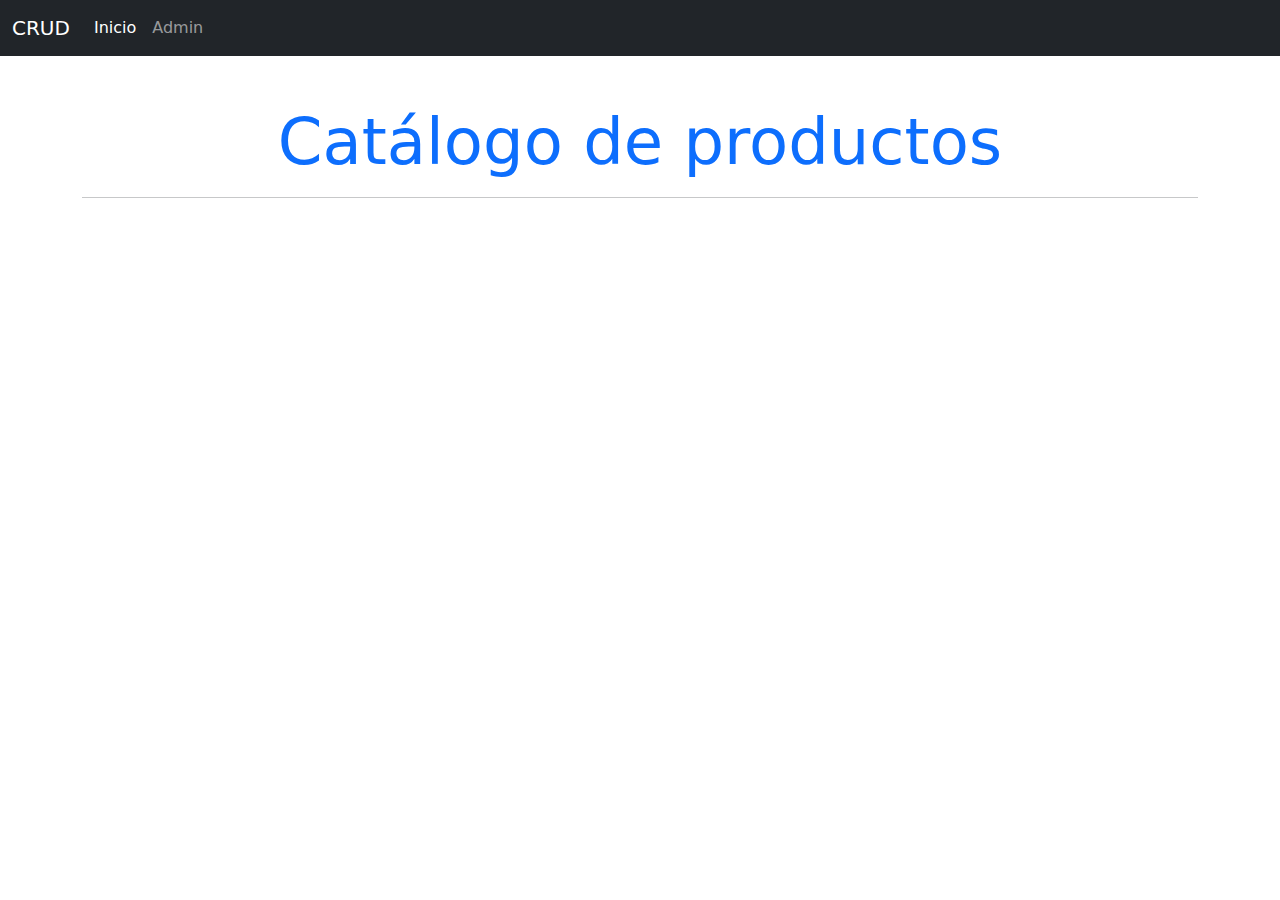
==== index.html @ 29cd1685 "creacion de repositorio en dev" ====
<!DOCTYPE html>
<html lang="es">
<head>
    <meta charset="UTF-8">
    <meta http-equiv="X-UA-Compatible" content="IE=edge">
    <meta name="viewport" content="width=device-width, initial-scale=1.0">
    <!-- Agregar etiquetas meta -->
    <link rel="stylesheet" href="/css/bootstrap.min.css">
    <title>Práctica CRUD</title>
</head>
<body>
    <header>
        <nav class="navbar navbar-expand-lg navbar-dark bg-dark">
            <div class="container-fluid">
              <a class="navbar-brand" href="#">CRUD</a>
              <button class="navbar-toggler" type="button" data-bs-toggle="collapse" data-bs-target="#navbarSupportedContent" aria-controls="navbarSupportedContent" aria-expanded="false" aria-label="Toggle navigation">
                <span class="navbar-toggler-icon"></span>
              </button>
              <div class="collapse navbar-collapse" id="navbarSupportedContent">
                <ul class="navbar-nav me-auto mb-2 mb-lg-0">
                  <li class="nav-item">
                    <a class="nav-link active"  aria-current="page" href="index.html">Inicio</a>
                  </li>
                  <li class="nav-item">
                    <a class="nav-link"href="admin.html">Admin</a>
                  </li>
                </ul>
              </div>
            </div>
          </nav>
    </header>
    <main class="container">
      <section class="my-5">
        <h1 class="display-3 text-center text-primary">
          Catálogo de productos
        </h1>
        <hr>
        <article class="row" id="grilla">
        </article>
      </section>
    </main>
    <footer></footer>
    <script src="/js/bootstrap.min.js"></script>
    <script src="/js/app.js"></script>
</body>
</html>
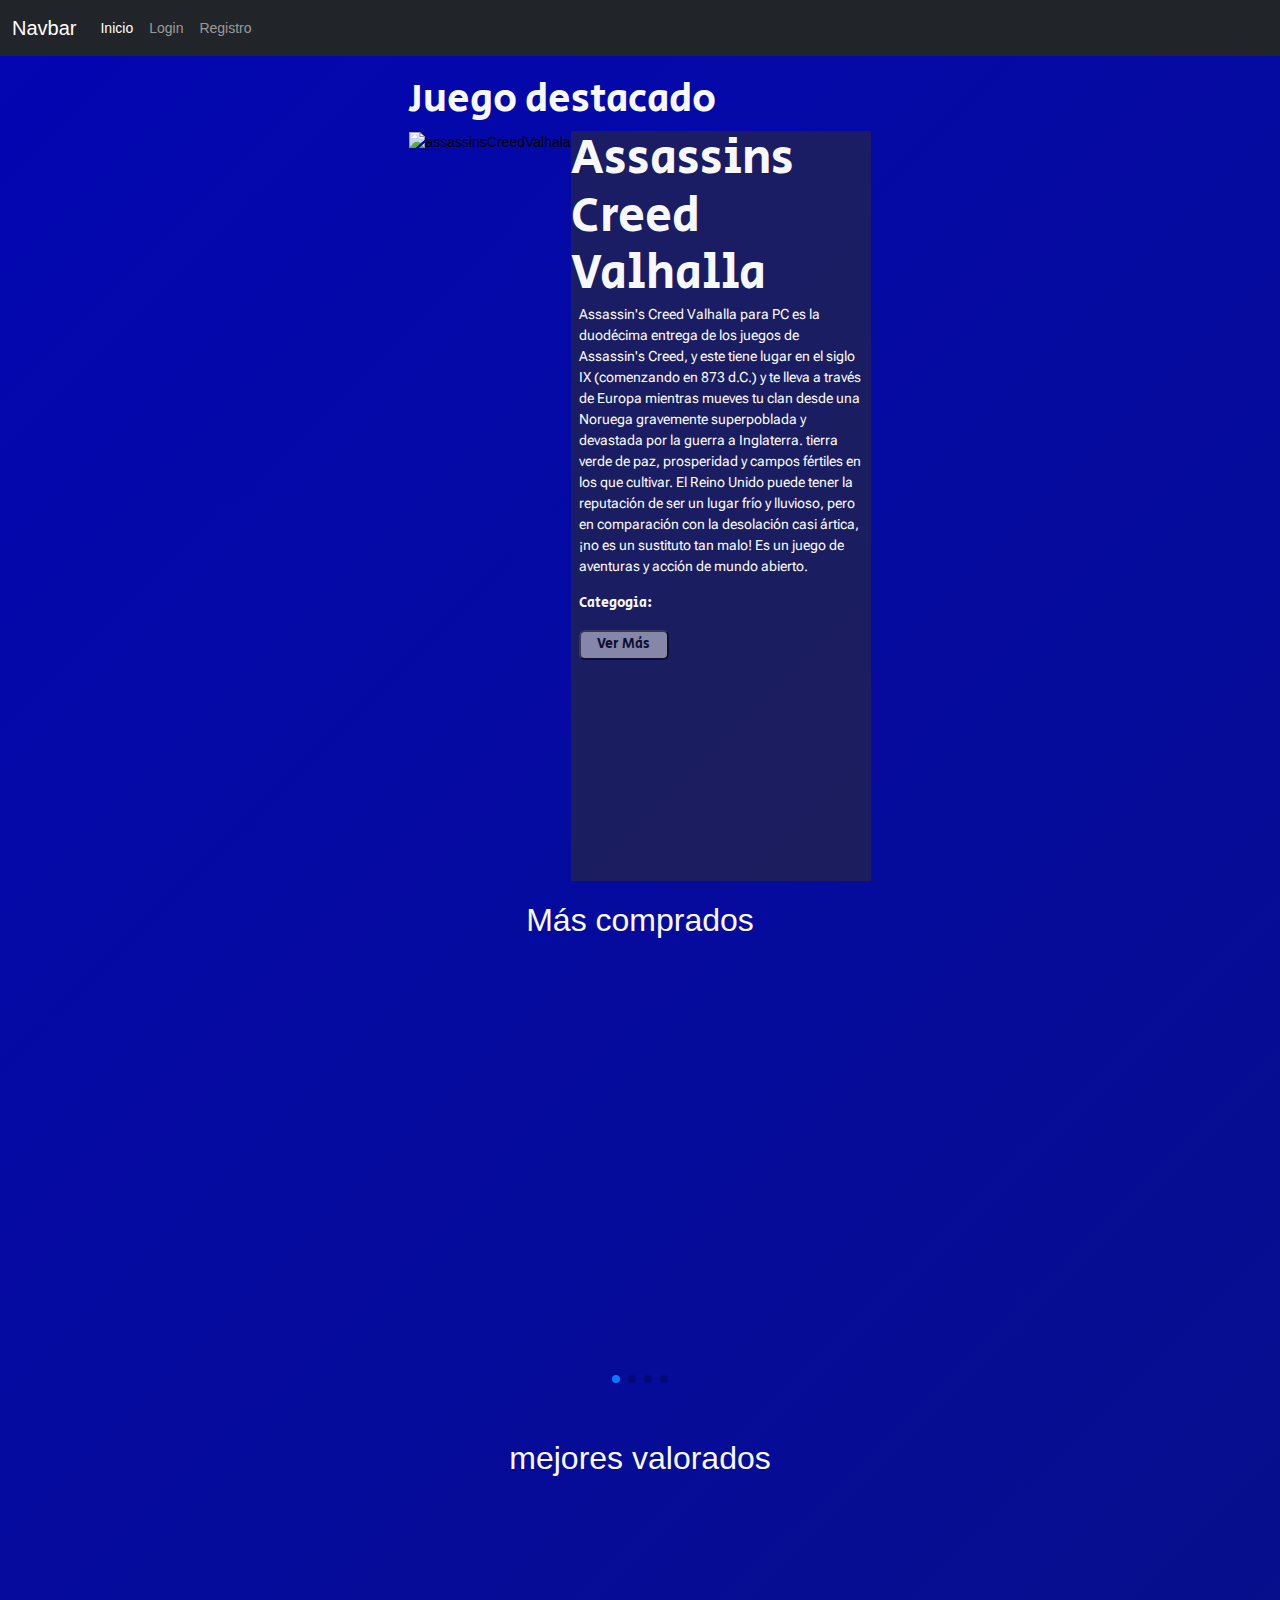
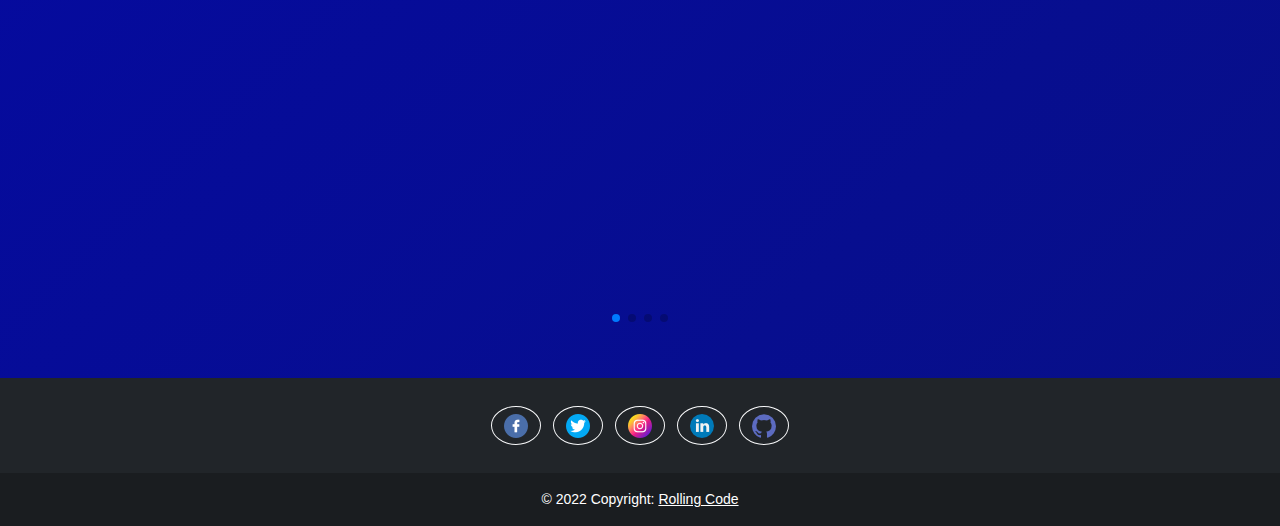
==== commit 1c837c9e: "pagina principal creada" ====
--- a/index.html
+++ b/index.html
@@ -1,46 +1,362 @@
 <!DOCTYPE html>
-<html lang="es">
-<head>
-    <meta charset="UTF-8">
-    <meta http-equiv="X-UA-Compatible" content="IE=edge">
-    <meta name="viewport" content="width=device-width, initial-scale=1.0">
-    <!-- Agregar etiquetas meta -->
-    <link rel="stylesheet" href="/css/bootstrap.min.css">
-    <title>Práctica CRUD</title>
-</head>
-<body>
+<html lang="en">
+  <head>
+    <meta charset="UTF-8" />
+    <meta http-equiv="X-UA-Compatible" content="IE=edge" />
+    <meta name="viewport" content="width=device-width, initial-scale=1.0" />
+    <meta name="description" content="página de venta de juegos" />
+    <meta name="keywords" content="css javaScript juegos html" />
+    <meta name="author" content="ezequiel sale" />
+    <link
+      rel="stylesheet"
+      href="https://cdn.jsdelivr.net/npm/swiper@8/swiper-bundle.min.css"
+    />
+    <link rel="preconnect" href="https://fonts.googleapis.com" />
+    <link rel="preconnect" href="https://fonts.gstatic.com" crossorigin />
+    <link
+      href="https://fonts.googleapis.com/css2?family=Secular+One&display=swap"
+      rel="stylesheet"
+    />
+    <link rel="preconnect" href="https://fonts.googleapis.com" />
+    <link rel="preconnect" href="https://fonts.gstatic.com" crossorigin />
+    <link
+      href="https://fonts.googleapis.com/css2?family=Roboto+Flex:opsz,wght@8..144,300&display=swap"
+      rel="stylesheet"
+    />
+    <link rel="stylesheet" href="/css/bootstrap.min.css" />
+    <link rel="stylesheet" href="/css/style.css" />
+    <link rel="stylesheet" href="/css/slider.css" />
+    <title>Proyecto 2</title>
+  </head>
+  <body class="bg">
     <header>
-        <nav class="navbar navbar-expand-lg navbar-dark bg-dark">
-            <div class="container-fluid">
-              <a class="navbar-brand" href="#">CRUD</a>
-              <button class="navbar-toggler" type="button" data-bs-toggle="collapse" data-bs-target="#navbarSupportedContent" aria-controls="navbarSupportedContent" aria-expanded="false" aria-label="Toggle navigation">
-                <span class="navbar-toggler-icon"></span>
-              </button>
-              <div class="collapse navbar-collapse" id="navbarSupportedContent">
-                <ul class="navbar-nav me-auto mb-2 mb-lg-0">
-                  <li class="nav-item">
-                    <a class="nav-link active"  aria-current="page" href="index.html">Inicio</a>
-                  </li>
-                  <li class="nav-item">
-                    <a class="nav-link"href="admin.html">Admin</a>
-                  </li>
-                </ul>
-              </div>
+      <nav class="navbar navbar-dark navbar-expand-lg bg-dark">
+        <div class="container-fluid">
+          <a class="navbar-brand" href="#">Navbar</a>
+          <button
+            class="navbar-toggler"
+            type="button"
+            data-bs-toggle="collapse"
+            data-bs-target="#navbarNavDropdown"
+            aria-controls="navbarNavDropdown"
+            aria-expanded="false"
+            aria-label="Toggle navigation"
+          >
+            <span class="navbar-toggler-icon"></span>
+          </button>
+          <div class="collapse navbar-collapse d-flex" id="navbarNavDropdown">
+            <ul class="navbar-nav">
+              <li class="nav-item">
+                <a class="nav-link active" aria-current="page" href="#"
+                  >Inicio</a
+                >
+              </li>
+              <li class="nav-item">
+                <a class="posi nav-link" href="#">Login</a>
+              </li>
+              <li class="nav-item">
+                <a class="posi nav-link" href="#">Registro</a>
+              </li>
+            </ul>
+          </div>
+        </div>
+      </nav>
+    </header>
+
+    <section class="juegoDestacado">
+      <main class="imagenDestacada">
+        <h1 class="tituloPrincipal text-light">Juego destacado</h1>
+        <div class="contenedor">
+          <figure>
+            <img
+              src="https://c.wallhere.com/photos/a3/54/Ubisoft_video_games_Assassin's_Creed_Assassin's_Creed_Valhalla-1972539.jpg!d"
+              alt="assassinsCreedValhala"
+            />
+            <div class="capa">
+              <span class="text-light display-5">Assassins Creed Valhalla</span>
+              <p class="text-light display-7 px-2 descripcion">
+                Assassin's Creed Valhalla para PC es la duodécima entrega de los
+                juegos de Assassin's Creed, y este tiene lugar en el siglo IX
+                (comenzando en 873 d.C.) y te lleva a través de Europa mientras
+                mueves tu clan desde una Noruega gravemente superpoblada y
+                devastada por la guerra a Inglaterra. tierra verde de paz,
+                prosperidad y campos fértiles en los que cultivar. El Reino
+                Unido puede tener la reputación de ser un lugar frío y lluvioso,
+                pero en comparación con la desolación casi ártica, ¡no es un
+                sustituto tan malo! Es un juego de aventuras y acción de mundo
+                abierto.
+              </p>
+              <p class="text-light mx-2">Categogia:</p>
+              <button class="verMas mx-2">Ver Más</button>
             </div>
-          </nav>
-    </header>
-    <main class="container">
-      <section class="my-5">
-        <h1 class="display-3 text-center text-primary">
-          Catálogo de productos
-        </h1>
-        <hr>
-        <article class="row" id="grilla">
-        </article>
-      </section>
-    </main>
-    <footer></footer>
+          </figure>
+        </div>
+      </main>
+    </section>
+    <h2 class="text-light text-center">Más comprados</h2>
+
+    <!-- <div class="swiper mySwiper">
+      <div class="swiper-wrapper">
+        <div class="swiper-slide">
+          <img
+            src="https://www.zonaleros.org/storage/games_tumbl/stray-cover-8ru.jpg"
+          />
+        </div>
+        <div class="swiper-slide">
+          <img
+            src="https://www.zonaleros.org/storage/games_tumbl/elden-ring-deluxe-edition-cover-vl4.jpg"
+          />
+        </div>
+        <div class="swiper-slide">
+          <img
+            src="https://www.zonaleros.org/storage/games_tumbl/evil-west-cover-rnm.jpg"
+          />
+        </div>
+        <div class="swiper-slide">
+          <img
+            src="https://www.zonaleros.org/storage/games_tumbl/marvels-spider-man-remastered-cover-rvy.jpg"
+          />
+        </div>
+        <div class="swiper-slide">
+          <img
+            src="https://www.zonaleros.org/storage/games_tumbl/uncharted-4-legacy-of-thieves-collection-cover-kby.jpg"
+          />
+        </div>
+        <div class="swiper-slide">
+          <img
+            src="https://www.zonaleros.org/storage/games_tumbl/a-plague-tale-requiem-cover-mpk.jpg"
+          />
+        </div>
+        <div class="swiper-slide">
+          <img
+            src="https://www.zonaleros.org/storage/games_tumbl/ghostwire-tokyo-deluxe-edition-cover-66j.jpg"
+          />
+        </div>
+      </div>
+      <div class="swiper-pagination"></div>
+    </div>
+    <h2 class="text-light text-center">mejores valorados</h2>
+    <div class="swiper mySwiper">
+      <div class="swiper-wrapper">
+        <div class="swiper-slide">
+          <img
+            src="https://www.zonaleros.org/storage/games_tumbl/gotham-knights-deluxe-edition-cover-qsp.jpg"
+          />
+        </div>
+        <div class="swiper-slide">
+          <img
+            src="https://www.zonaleros.org/storage/games_tumbl/god-of-war-cover-shn.jpg"
+          />
+        </div>
+        <div class="swiper-slide">
+          <img
+            src="https://www.zonaleros.org/storage/games_tumbl/sackboy-a-big-adventure-cover-kvi.jpg"
+          />
+        </div>
+        <div class="swiper-slide">
+          <img
+            src="https://www.zonaleros.org/storage/games_tumbl/the-medium-deluxe-edition-cover-agd.jpg"
+          />
+        </div>
+        <div class="swiper-slide">
+          <img
+            src="https://www.zonaleros.org/storage/games_tumbl/it-takes-two-cover-0tv.jpg"
+          />
+        </div>
+        <div class="swiper-slide">
+          <img
+            src="https://www.zonaleros.org/storage/games_tumbl/days-gone-cover-ir3.jpg"
+          />
+        </div>
+        <div class="swiper-slide">
+          <img
+            src="https://www.zonaleros.org/storage/games_tumbl/forza-horizon-5-premium-edition-cover-sgg.jpg"
+          />
+        </div>
+      </div>
+      <div class="swiper-pagination"></div>
+    </div> -->
+
+    <!-- Swiper -->
+    <div class="swiper mySwiper">
+      <div class="swiper-wrapper">
+        <div class="swiper-slide">
+          <img
+            src="https://www.zonaleros.org/storage/games_tumbl/stray-cover-8ru.jpg"
+            alt=""
+            srcset=""
+          />
+        </div>
+        <div class="swiper-slide">
+          <img
+            src="https://www.zonaleros.org/storage/games_tumbl/elden-ring-deluxe-edition-cover-vl4.jpg"
+            alt=""
+            srcset=""
+          />
+        </div>
+        <div class="swiper-slide">
+          <img
+            src="https://www.zonaleros.org/storage/games_tumbl/evil-west-cover-rnm.jpg"
+            alt=""
+            srcset=""
+          />
+        </div>
+        <div class="swiper-slide">
+          <img
+            src="https://www.zonaleros.org/storage/games_tumbl/marvels-spider-man-remastered-cover-rvy.jpg"
+            alt=""
+            srcset=""
+          />
+        </div>
+        <div class="swiper-slide">
+          <img
+            src="https://www.zonaleros.org/storage/games_tumbl/uncharted-4-legacy-of-thieves-collection-cover-kby.jpg"
+            alt=""
+            srcset=""
+          />
+        </div>
+        <div class="swiper-slide">
+          <img
+            src="https://www.zonaleros.org/storage/games_tumbl/a-plague-tale-requiem-cover-mpk.jpg"
+            alt=""
+            srcset=""
+          />
+        </div>
+        <div class="swiper-slide">
+          <img
+            src="https://www.zonaleros.org/storage/games_tumbl/ghostwire-tokyo-deluxe-edition-cover-66j.jpg"
+            alt=""
+            srcset=""
+          />
+        </div>
+      </div>
+      <div class="swiper-pagination"></div>
+    </div>
+    <h2 class="text-light text-center">mejores valorados</h2>
+    <div class="swiper mySwiper">
+      <div class="swiper-wrapper">
+        <div class="swiper-slide">
+          <img
+            src="https://www.zonaleros.org/storage/games_tumbl/gotham-knights-deluxe-edition-cover-qsp.jpg"
+            alt=""
+            srcset=""
+          />
+        </div>
+        <div class="swiper-slide">
+          <img
+            src="https://www.zonaleros.org/storage/games_tumbl/god-of-war-cover-shn.jpg"
+            alt=""
+            srcset=""
+          />
+        </div>
+        <div class="swiper-slide">
+          <img
+            src="https://www.zonaleros.org/storage/games_tumbl/sackboy-a-big-adventure-cover-kvi.jpg"
+            alt=""
+            srcset=""
+          />
+        </div>
+        <div class="swiper-slide">
+          <img
+            src="https://www.zonaleros.org/storage/games_tumbl/the-medium-deluxe-edition-cover-agd.jpg"
+            alt=""
+            srcset=""
+          />
+        </div>
+        <div class="swiper-slide">
+          <img
+            src="https://www.zonaleros.org/storage/games_tumbl/it-takes-two-cover-0tv.jpg"
+            alt=""
+            srcset=""
+          />
+        </div>
+        <div class="swiper-slide">
+          <img
+            src="https://www.zonaleros.org/storage/games_tumbl/days-gone-cover-ir3.jpg"
+            alt=""
+            srcset=""
+          />
+        </div>
+        <div class="swiper-slide">
+          <img
+            src="https://www.zonaleros.org/storage/games_tumbl/forza-horizon-5-premium-edition-cover-sgg.jpg"
+            alt=""
+            srcset=""
+          />
+        </div>
+      </div>
+      <div class="swiper-pagination"></div>
+    </div>
+
+    <div class="">
+      <footer class="bg-dark text-center text-white">
+        <!-- Grid container -->
+        <div class="container p-4 pb-0">
+          <!-- Section: Social media -->
+          <section class="mb-4">
+            <!-- Facebook -->
+            <a
+              class="btn btn-outline-light btn-floating m-1"
+              href="#!"
+              role="button"
+              ><i class="fab fa-facebook-f"
+                ><img src="/img/facebook.png" alt="FacebookIcon" /></i
+            ></a>
+
+            <!-- Twitter -->
+            <a
+              class="btn btn-outline-light btn-floating m-1"
+              href="#!"
+              role="button"
+              ><i class="fab fa-twitter"
+                ><img src="/img/gorjeo.png" alt="TwitterIcon" /></i
+            ></a>
+
+            <!-- Instagram -->
+            <a
+              class="btn btn-outline-light btn-floating m-1"
+              href="#!"
+              role="button"
+              ><i class="fab fa-instagram"
+                ><img src="/img/instagram.png" alt="InstagramIcon" /></i
+            ></a>
+
+            <!-- Linkedin -->
+            <a
+              class="btn btn-outline-light btn-floating m-1"
+              href="#!"
+              role="button"
+              ><i class="fab fa-linkedin-in"
+                ><img src="/img/linkedin.png" alt="LinkedinIcon" /></i
+            ></a>
+
+            <!-- Github -->
+            <a
+              class="btn btn-outline-light btn-floating m-1"
+              href="#!"
+              role="button"
+              ><i class="fab fa-github"
+                ><img src="/img/github(1).png" alt="GithubIcon" /></i
+            ></a>
+          </section>
+          <!-- Section: Social media -->
+        </div>
+        <!-- Grid container -->
+
+        <!-- Copyright -->
+        <div
+          class="text-center p-3"
+          style="background-color: rgba(0, 0, 0, 0.2)"
+        >
+          © 2022 Copyright:
+          <a class="text-white" href="https://mdbootstrap.com/">Rolling Code</a>
+        </div>
+        <!-- Copyright -->
+      </footer>
+    </div>
+
+    <script src="https://cdn.jsdelivr.net/npm/swiper@8/swiper-bundle.min.js"></script>
     <script src="/js/bootstrap.min.js"></script>
     <script src="/js/app.js"></script>
-</body>
-</html>+  </body>
+</html>
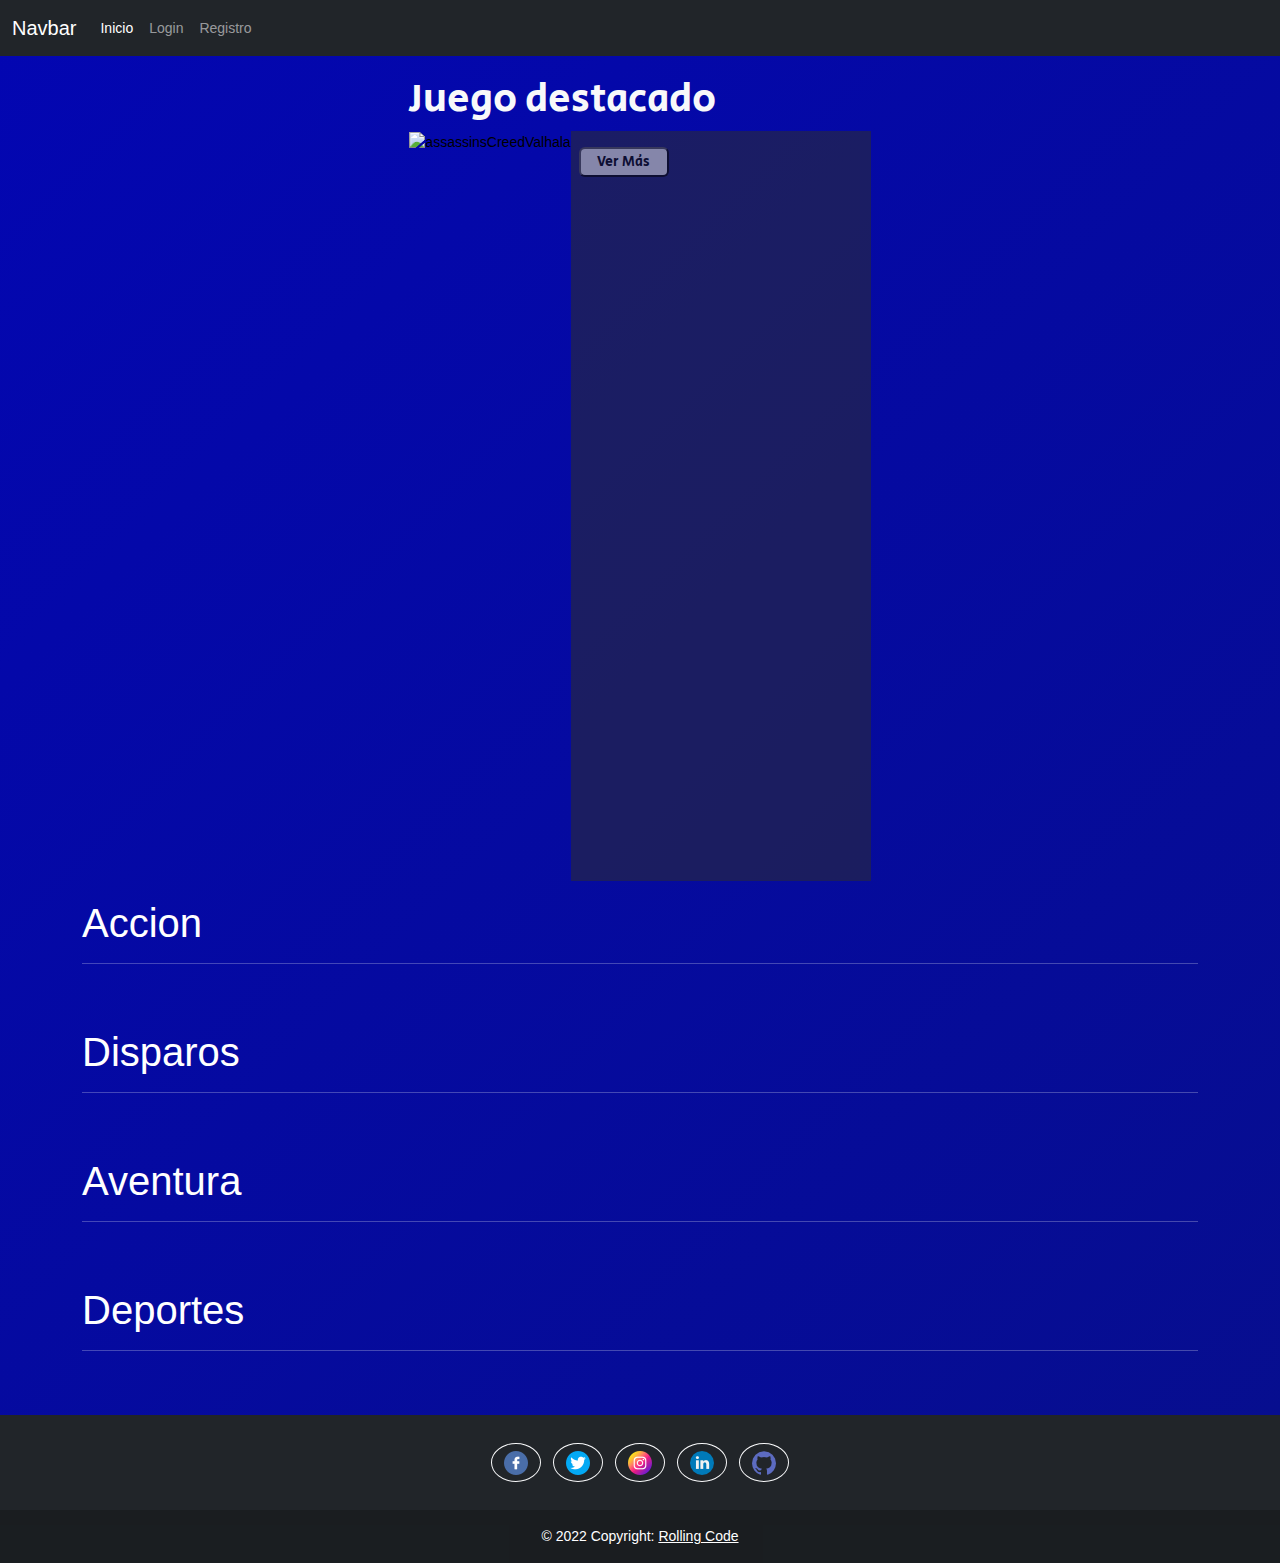
==== commit 8418af77: "vinculacion entre pagina de admin y pagina principal" ====
--- a/index.html
+++ b/index.html
@@ -68,225 +68,66 @@
         <h1 class="tituloPrincipal text-light">Juego destacado</h1>
         <div class="contenedor">
           <figure>
-            <img
-              src="https://c.wallhere.com/photos/a3/54/Ubisoft_video_games_Assassin's_Creed_Assassin's_Creed_Valhalla-1972539.jpg!d"
+            <img id="imagenDestacado"
+        
               alt="assassinsCreedValhala"
             />
             <div class="capa">
-              <span class="text-light display-5">Assassins Creed Valhalla</span>
-              <p class="text-light display-7 px-2 descripcion">
-                Assassin's Creed Valhalla para PC es la duodécima entrega de los
-                juegos de Assassin's Creed, y este tiene lugar en el siglo IX
-                (comenzando en 873 d.C.) y te lleva a través de Europa mientras
-                mueves tu clan desde una Noruega gravemente superpoblada y
-                devastada por la guerra a Inglaterra. tierra verde de paz,
-                prosperidad y campos fértiles en los que cultivar. El Reino
-                Unido puede tener la reputación de ser un lugar frío y lluvioso,
-                pero en comparación con la desolación casi ártica, ¡no es un
-                sustituto tan malo! Es un juego de aventuras y acción de mundo
-                abierto.
+              <span class="text-light display-5" id="nombreJuego"></span>
+              <p class="text-light display-7 px-2 descripcion" id="descDestacado">
+                
               </p>
-              <p class="text-light mx-2">Categogia:</p>
+              <p class="text-light mx-2" id="catDestacado"></p>
               <button class="verMas mx-2">Ver Más</button>
             </div>
           </figure>
         </div>
       </main>
     </section>
-    <h2 class="text-light text-center">Más comprados</h2>
-
-    <!-- <div class="swiper mySwiper">
-      <div class="swiper-wrapper">
-        <div class="swiper-slide">
-          <img
-            src="https://www.zonaleros.org/storage/games_tumbl/stray-cover-8ru.jpg"
-          />
-        </div>
-        <div class="swiper-slide">
-          <img
-            src="https://www.zonaleros.org/storage/games_tumbl/elden-ring-deluxe-edition-cover-vl4.jpg"
-          />
-        </div>
-        <div class="swiper-slide">
-          <img
-            src="https://www.zonaleros.org/storage/games_tumbl/evil-west-cover-rnm.jpg"
-          />
-        </div>
-        <div class="swiper-slide">
-          <img
-            src="https://www.zonaleros.org/storage/games_tumbl/marvels-spider-man-remastered-cover-rvy.jpg"
-          />
-        </div>
-        <div class="swiper-slide">
-          <img
-            src="https://www.zonaleros.org/storage/games_tumbl/uncharted-4-legacy-of-thieves-collection-cover-kby.jpg"
-          />
-        </div>
-        <div class="swiper-slide">
-          <img
-            src="https://www.zonaleros.org/storage/games_tumbl/a-plague-tale-requiem-cover-mpk.jpg"
-          />
-        </div>
-        <div class="swiper-slide">
-          <img
-            src="https://www.zonaleros.org/storage/games_tumbl/ghostwire-tokyo-deluxe-edition-cover-66j.jpg"
-          />
-        </div>
-      </div>
-      <div class="swiper-pagination"></div>
-    </div>
-    <h2 class="text-light text-center">mejores valorados</h2>
-    <div class="swiper mySwiper">
-      <div class="swiper-wrapper">
-        <div class="swiper-slide">
-          <img
-            src="https://www.zonaleros.org/storage/games_tumbl/gotham-knights-deluxe-edition-cover-qsp.jpg"
-          />
-        </div>
-        <div class="swiper-slide">
-          <img
-            src="https://www.zonaleros.org/storage/games_tumbl/god-of-war-cover-shn.jpg"
-          />
-        </div>
-        <div class="swiper-slide">
-          <img
-            src="https://www.zonaleros.org/storage/games_tumbl/sackboy-a-big-adventure-cover-kvi.jpg"
-          />
-        </div>
-        <div class="swiper-slide">
-          <img
-            src="https://www.zonaleros.org/storage/games_tumbl/the-medium-deluxe-edition-cover-agd.jpg"
-          />
-        </div>
-        <div class="swiper-slide">
-          <img
-            src="https://www.zonaleros.org/storage/games_tumbl/it-takes-two-cover-0tv.jpg"
-          />
-        </div>
-        <div class="swiper-slide">
-          <img
-            src="https://www.zonaleros.org/storage/games_tumbl/days-gone-cover-ir3.jpg"
-          />
-        </div>
-        <div class="swiper-slide">
-          <img
-            src="https://www.zonaleros.org/storage/games_tumbl/forza-horizon-5-premium-edition-cover-sgg.jpg"
-          />
-        </div>
-      </div>
-      <div class="swiper-pagination"></div>
-    </div> -->
-
-    <!-- Swiper -->
-    <div class="swiper mySwiper">
-      <div class="swiper-wrapper">
-        <div class="swiper-slide">
-          <img
-            src="https://www.zonaleros.org/storage/games_tumbl/stray-cover-8ru.jpg"
-            alt=""
-            srcset=""
-          />
-        </div>
-        <div class="swiper-slide">
-          <img
-            src="https://www.zonaleros.org/storage/games_tumbl/elden-ring-deluxe-edition-cover-vl4.jpg"
-            alt=""
-            srcset=""
-          />
-        </div>
-        <div class="swiper-slide">
-          <img
-            src="https://www.zonaleros.org/storage/games_tumbl/evil-west-cover-rnm.jpg"
-            alt=""
-            srcset=""
-          />
-        </div>
-        <div class="swiper-slide">
-          <img
-            src="https://www.zonaleros.org/storage/games_tumbl/marvels-spider-man-remastered-cover-rvy.jpg"
-            alt=""
-            srcset=""
-          />
-        </div>
-        <div class="swiper-slide">
-          <img
-            src="https://www.zonaleros.org/storage/games_tumbl/uncharted-4-legacy-of-thieves-collection-cover-kby.jpg"
-            alt=""
-            srcset=""
-          />
-        </div>
-        <div class="swiper-slide">
-          <img
-            src="https://www.zonaleros.org/storage/games_tumbl/a-plague-tale-requiem-cover-mpk.jpg"
-            alt=""
-            srcset=""
-          />
-        </div>
-        <div class="swiper-slide">
-          <img
-            src="https://www.zonaleros.org/storage/games_tumbl/ghostwire-tokyo-deluxe-edition-cover-66j.jpg"
-            alt=""
-            srcset=""
-          />
-        </div>
-      </div>
-      <div class="swiper-pagination"></div>
-    </div>
-    <h2 class="text-light text-center">mejores valorados</h2>
-    <div class="swiper mySwiper">
-      <div class="swiper-wrapper">
-        <div class="swiper-slide">
-          <img
-            src="https://www.zonaleros.org/storage/games_tumbl/gotham-knights-deluxe-edition-cover-qsp.jpg"
-            alt=""
-            srcset=""
-          />
-        </div>
-        <div class="swiper-slide">
-          <img
-            src="https://www.zonaleros.org/storage/games_tumbl/god-of-war-cover-shn.jpg"
-            alt=""
-            srcset=""
-          />
-        </div>
-        <div class="swiper-slide">
-          <img
-            src="https://www.zonaleros.org/storage/games_tumbl/sackboy-a-big-adventure-cover-kvi.jpg"
-            alt=""
-            srcset=""
-          />
-        </div>
-        <div class="swiper-slide">
-          <img
-            src="https://www.zonaleros.org/storage/games_tumbl/the-medium-deluxe-edition-cover-agd.jpg"
-            alt=""
-            srcset=""
-          />
-        </div>
-        <div class="swiper-slide">
-          <img
-            src="https://www.zonaleros.org/storage/games_tumbl/it-takes-two-cover-0tv.jpg"
-            alt=""
-            srcset=""
-          />
-        </div>
-        <div class="swiper-slide">
-          <img
-            src="https://www.zonaleros.org/storage/games_tumbl/days-gone-cover-ir3.jpg"
-            alt=""
-            srcset=""
-          />
-        </div>
-        <div class="swiper-slide">
-          <img
-            src="https://www.zonaleros.org/storage/games_tumbl/forza-horizon-5-premium-edition-cover-sgg.jpg"
-            alt=""
-            srcset=""
-          />
-        </div>
-      </div>
-      <div class="swiper-pagination"></div>
-    </div>
+    
+    <main class="container">
+      <section class="my-5">
+        <h6 class="display-6 text-white">
+         Accion
+        </h6>
+        <hr style="color: white;">
+        <article class="row" id="grilla">
+        </article>
+      </section>
+    </main>
+
+    <main class="container">
+      <section class="my-5">
+        <h6 class="display-6 text-white">
+         Disparos
+        </h6>
+        <hr style="color: white;">
+        <article class="row" id="grilla2">
+        </article>
+      </section>
+    </main>
+
+    <main class="container">
+      <section class="my-5">
+        <h6 class="display-6 text-white">
+         Aventura
+        </h6>
+        <hr style="color: white;">
+        <article class="row" id="grilla3">
+        </article>
+      </section>
+    </main>
+
+    <main class="container">
+      <section class="my-5">
+        <h6 class="display-6 text-white">
+         Deportes
+        </h6>
+        <hr style="color: white;">
+        <article class="row" id="grilla4">
+        </article>
+      </section>
+    </main>
 
     <div class="">
       <footer class="bg-dark text-center text-white">
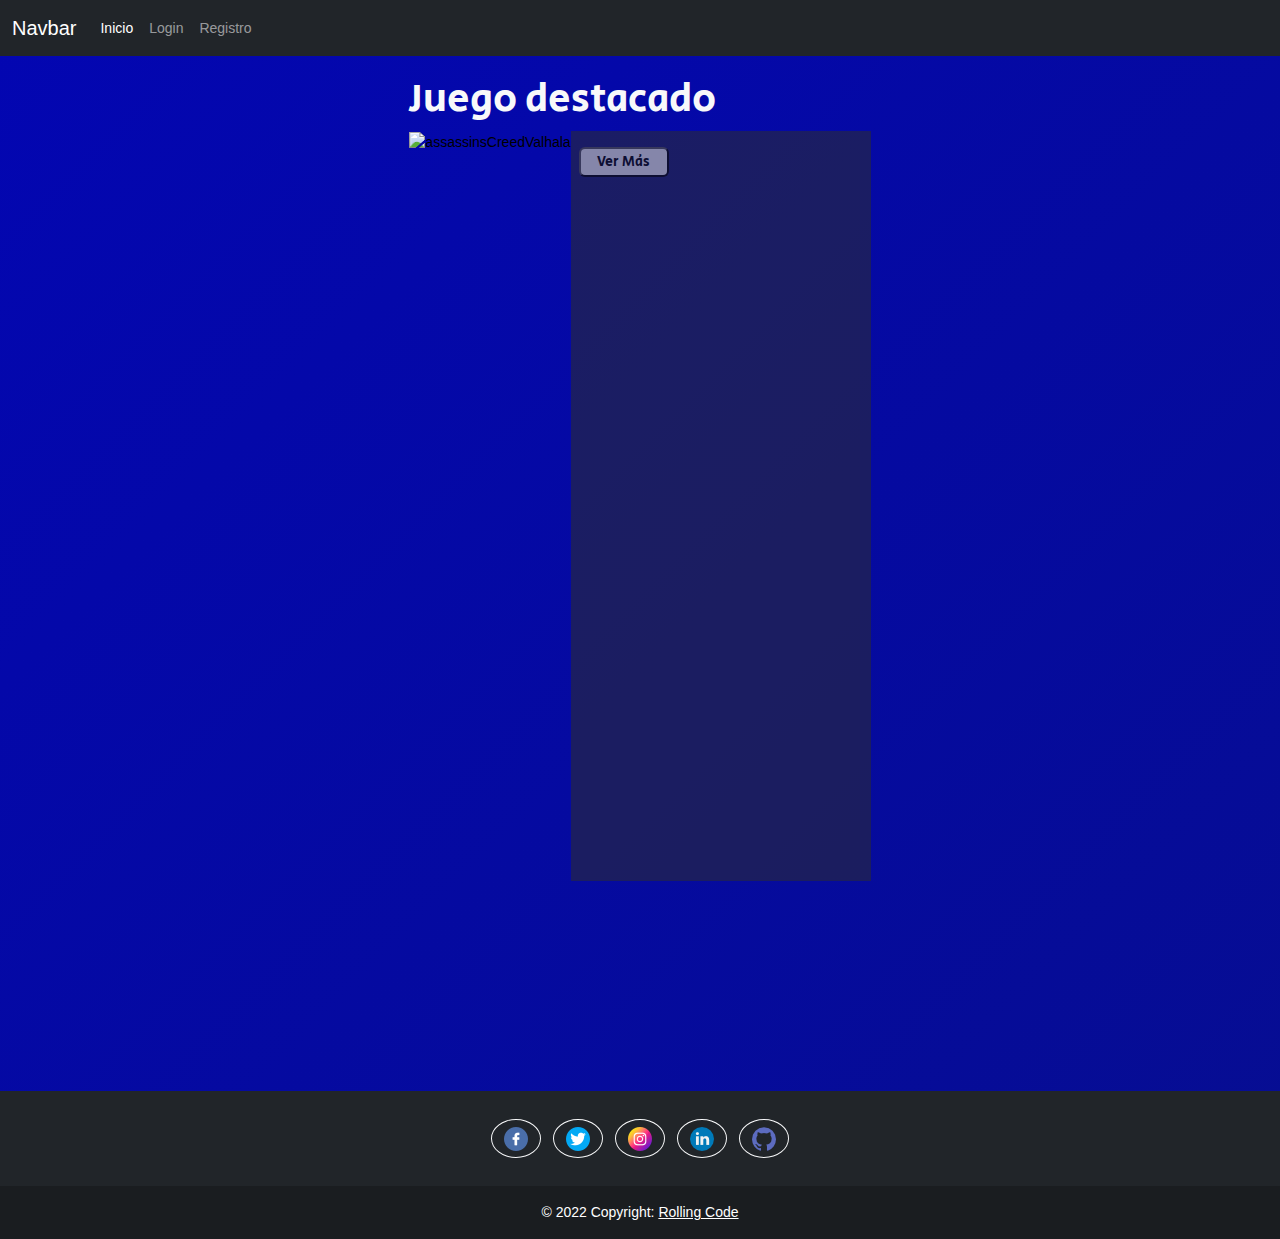
==== commit 0e43a63f: "se agrego las paginas de login y registro" ====
--- a/index.html
+++ b/index.html
@@ -87,10 +87,10 @@
     
     <main class="container">
       <section class="my-5">
-        <h6 class="display-6 text-white">
+        <h6 class="display-6 text-white" id="accion">
          Accion
         </h6>
-        <hr style="color: white;">
+        
         <article class="row" id="grilla">
         </article>
       </section>
@@ -98,10 +98,10 @@
 
     <main class="container">
       <section class="my-5">
-        <h6 class="display-6 text-white">
+        <h6 class="display-6 text-white" id="disparos">
          Disparos
         </h6>
-        <hr style="color: white;">
+        
         <article class="row" id="grilla2">
         </article>
       </section>
@@ -109,21 +109,21 @@
 
     <main class="container">
       <section class="my-5">
-        <h6 class="display-6 text-white">
+        <h6 class="display-6 text-white" id="aventura">
          Aventura
         </h6>
-        <hr style="color: white;">
+       
         <article class="row" id="grilla3">
         </article>
       </section>
     </main>
 
-    <main class="container">
-      <section class="my-5">
-        <h6 class="display-6 text-white">
+    <main class="container" >
+      <section class="my-5">
+        <h6 class="display-6 text-white" id="deportes">
          Deportes
         </h6>
-        <hr style="color: white;">
+        
         <article class="row" id="grilla4">
         </article>
       </section>
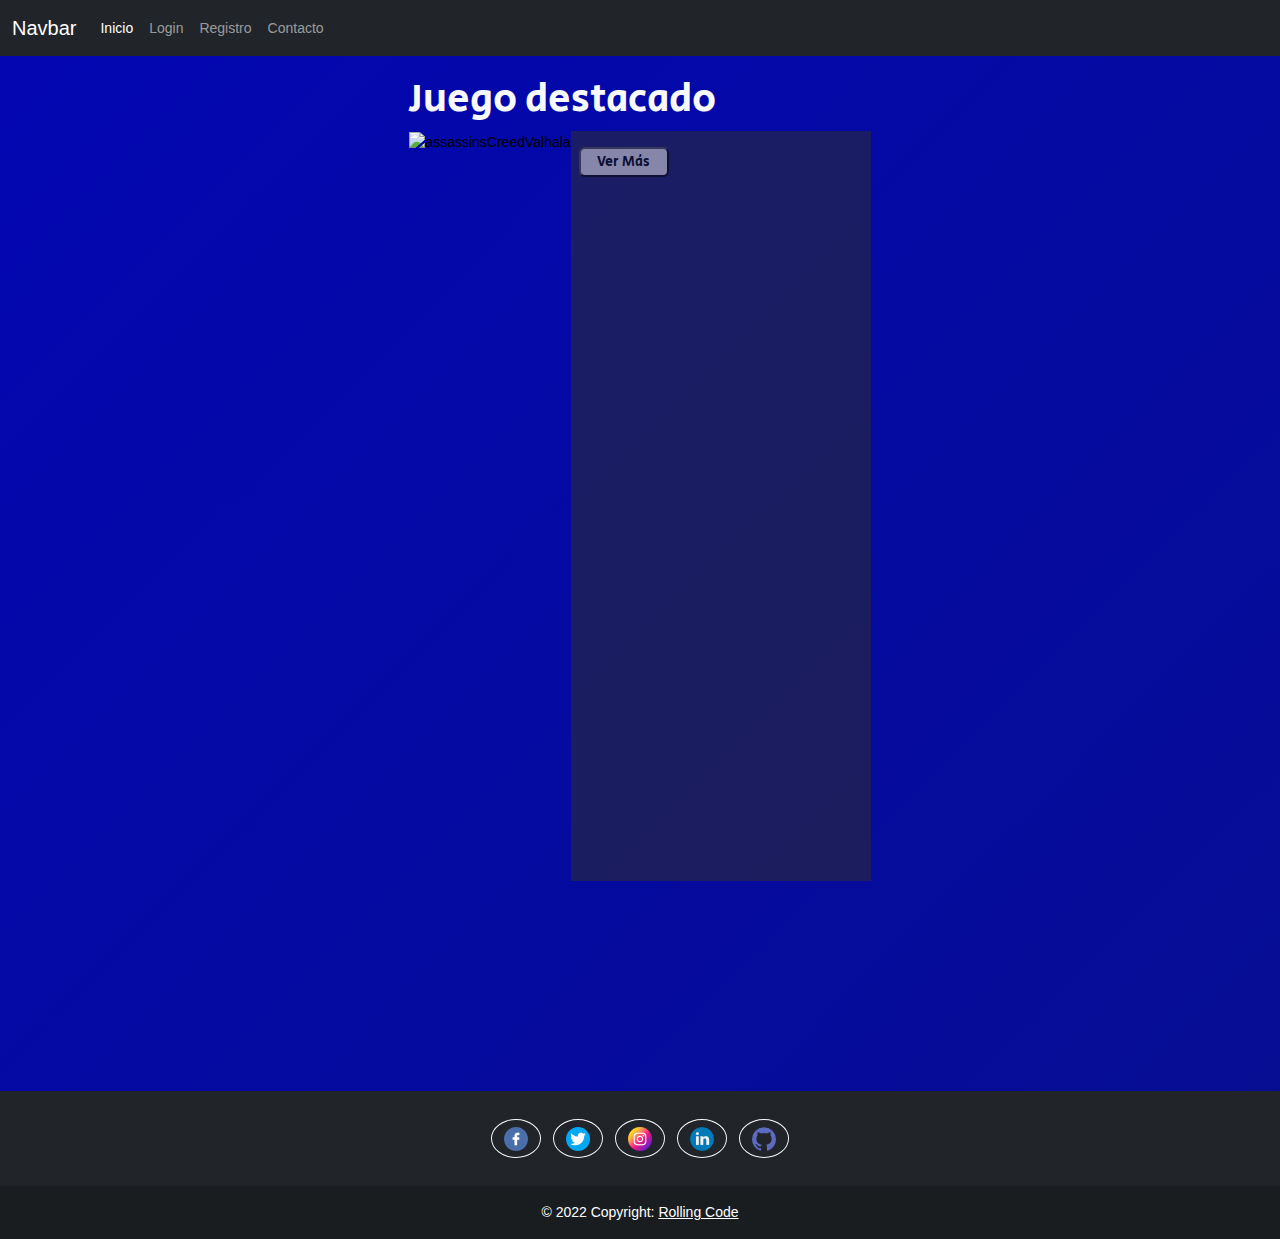
==== commit 39273772: "se creo la pagina de juego destacado" ====
--- a/index.html
+++ b/index.html
@@ -52,10 +52,13 @@
                 >
               </li>
               <li class="nav-item">
-                <a class="posi nav-link" href="#">Login</a>
-              </li>
-              <li class="nav-item">
-                <a class="posi nav-link" href="#">Registro</a>
+                <a class="posi nav-link" href="login.html">Login</a>
+              </li>
+              <li class="nav-item">
+                <a class="posi nav-link" href="registro.html">Registro</a>
+              </li>
+              <li class="nav-item">
+                <a class="posi nav-link" href="registro.html">Contacto</a>
               </li>
             </ul>
           </div>
@@ -78,7 +81,7 @@
                 
               </p>
               <p class="text-light mx-2" id="catDestacado"></p>
-              <button class="verMas mx-2">Ver Más</button>
+              <a href="/pages/destacado.html"></a><button class="verMas mx-2">Ver Más</button>
             </div>
           </figure>
         </div>
